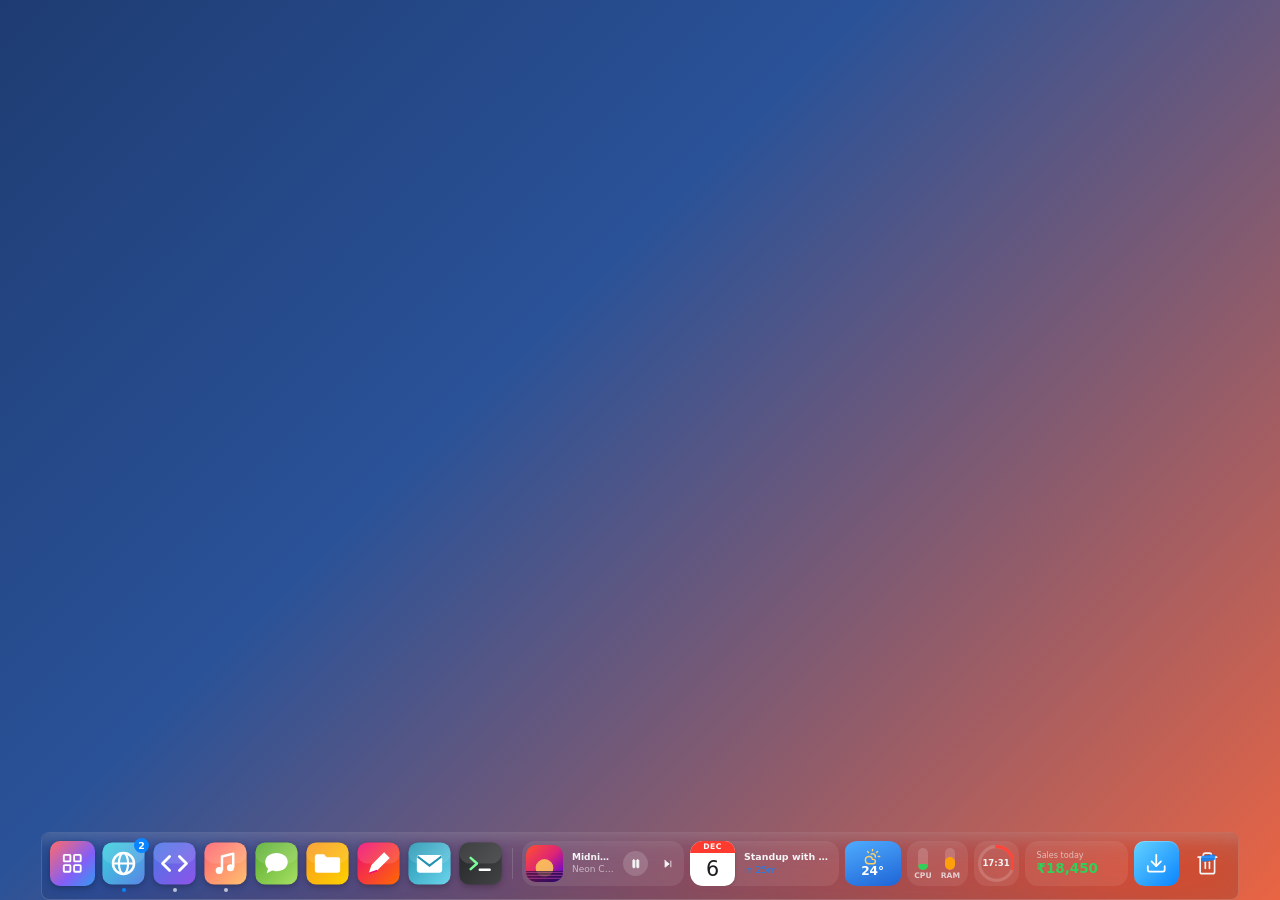
==== play/index.html @ 3ddec847 "NovaDock website with live playground Co-Authored-By: Claude Opus 5.5 <noreply@anthropic.com> Claude" ====
<!doctype html>
<html lang="en">
  <head><meta charset="UTF-8" /><title>NovaDock preview</title>
  <style>
    html.wall, html.wall body { background: url("wall.jpg") center/cover, linear-gradient(135deg,#1e3c72,#2a5298 40%,#e96443 100%) !important; }
    html.wall .glass { backdrop-filter: blur(28px) saturate(1.6); }
  </style>  <script type="module" crossorigin src="./assets/index-BwRllXkb.js"></script>
  <link rel="modulepreload" crossorigin href="./assets/event-B0zPIcTP.js">
</head>
  <body><div id="root"></div></body>
</html>
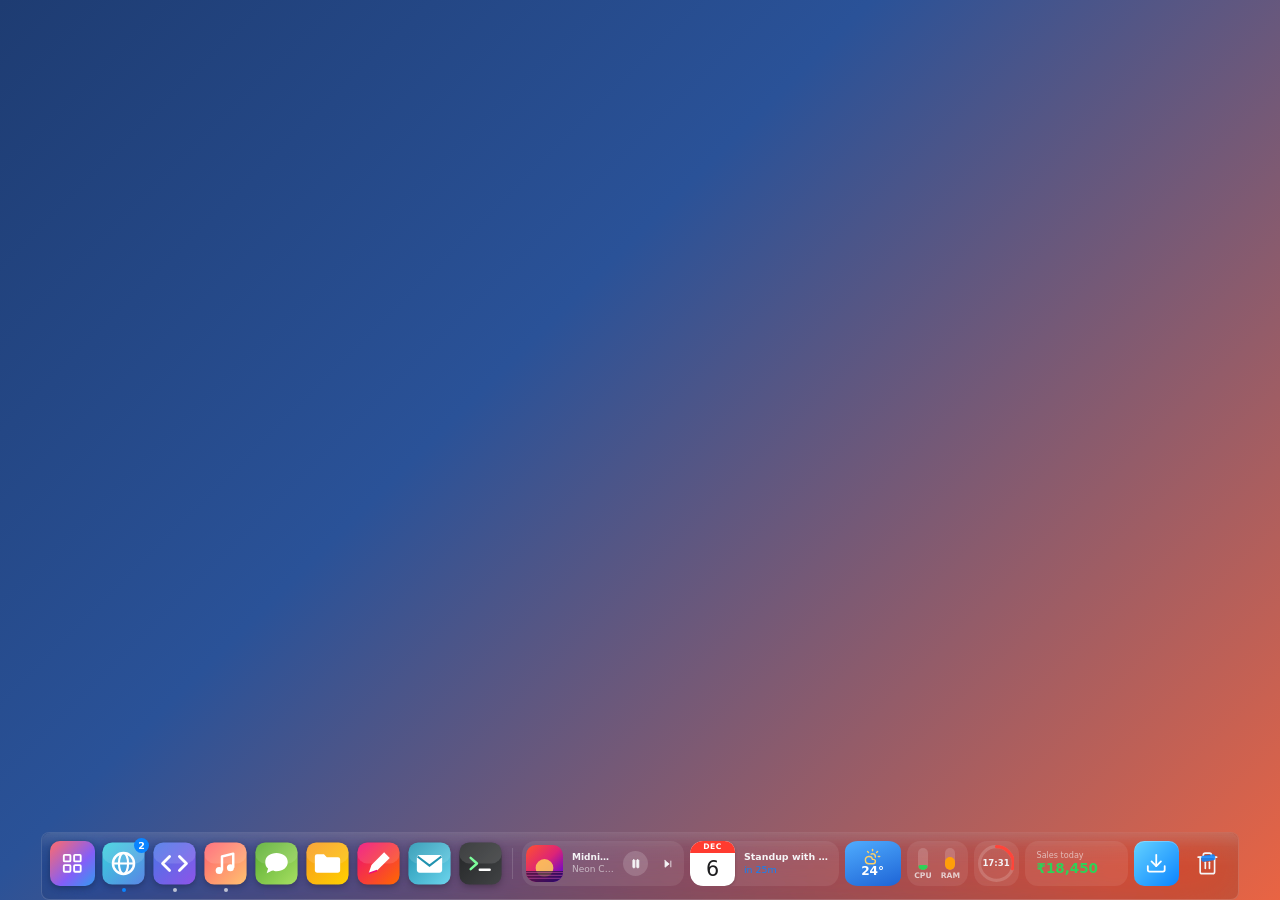
==== commit 24a06bec: "Dodo live checkout link, Pro licensing, legal pages and purchase banner Co-Authored-By: Claude Opus " ====
--- a/play/index.html
+++ b/play/index.html
@@ -4,7 +4,7 @@
   <style>
     html.wall, html.wall body { background: url("wall.jpg") center/cover, linear-gradient(135deg,#1e3c72,#2a5298 40%,#e96443 100%) !important; }
     html.wall .glass { backdrop-filter: blur(28px) saturate(1.6); }
-  </style>  <script type="module" crossorigin src="./assets/index-BwRllXkb.js"></script>
+  </style>  <script type="module" crossorigin src="./assets/index-3jPj9wVy.js"></script>
   <link rel="modulepreload" crossorigin href="./assets/event-B0zPIcTP.js">
 </head>
   <body><div id="root"></div></body>
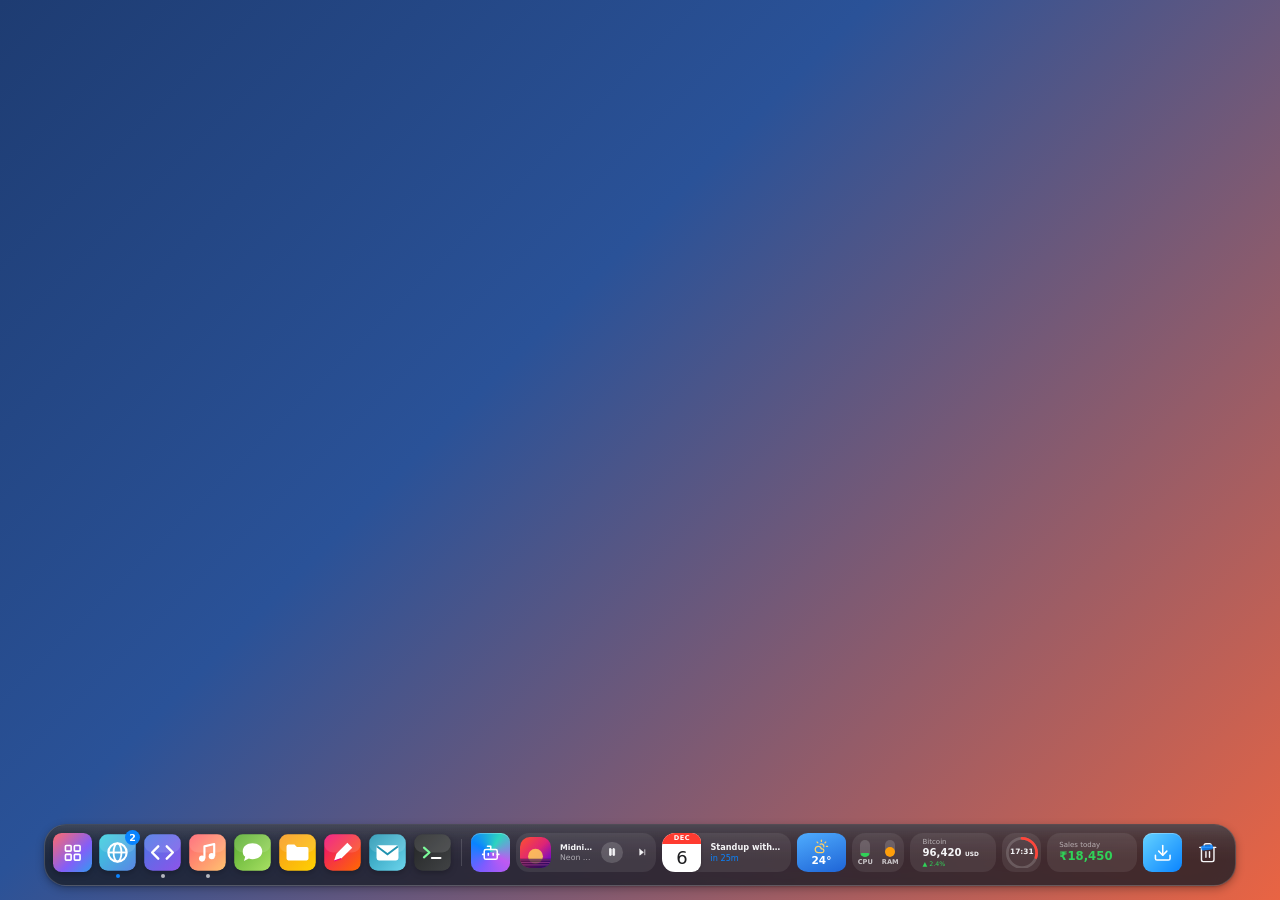
==== commit 59b4bf2e: "Microsoft Store first, send-to-PC for phones, no free trial, 110 widgets, v0.1.2 installer Co-Author" ====
--- a/play/index.html
+++ b/play/index.html
@@ -1,10 +1,10 @@
 <!doctype html>
 <html lang="en">
-  <head><meta charset="UTF-8" /><title>NovaDock preview</title>
+  <head><meta charset="UTF-8" /><meta name="color-scheme" content="dark" /><title>NovaDock preview</title>
   <style>
     html.wall, html.wall body { background: url("wall.jpg") center/cover, linear-gradient(135deg,#1e3c72,#2a5298 40%,#e96443 100%) !important; }
     html.wall .glass { backdrop-filter: blur(28px) saturate(1.6); }
-  </style>  <script type="module" crossorigin src="./assets/index-3jPj9wVy.js"></script>
+  </style>  <script type="module" crossorigin src="./assets/index-BQS29LC_.js"></script>
   <link rel="modulepreload" crossorigin href="./assets/event-B0zPIcTP.js">
 </head>
   <body><div id="root"></div></body>
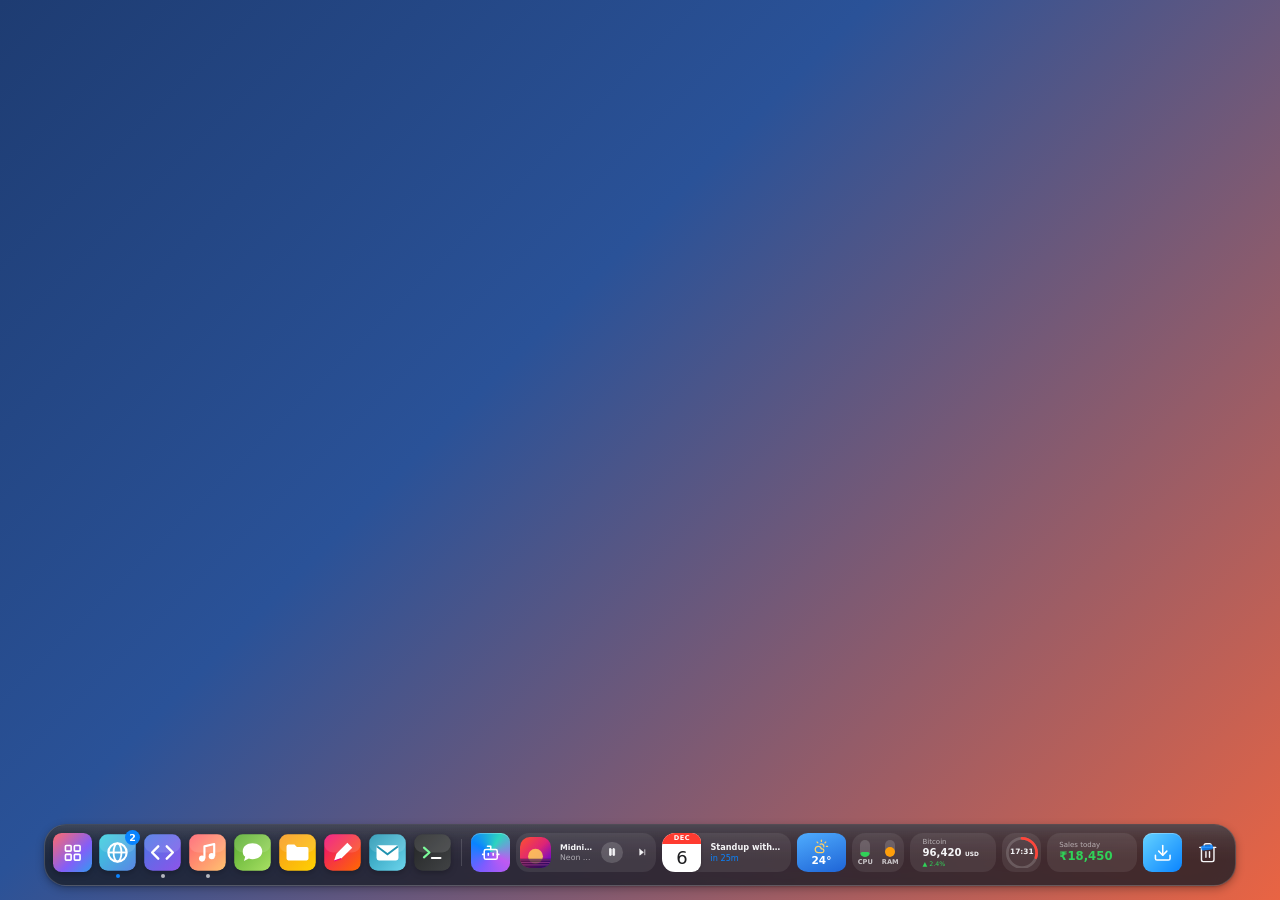
==== commit edcc02dd: "Stop the page from jumping: hero demo never scrolls the page on focus, fixed image/video sizes Co-Au" ====
--- a/play/index.html
+++ b/play/index.html
@@ -4,7 +4,7 @@
   <style>
     html.wall, html.wall body { background: url("wall.jpg") center/cover, linear-gradient(135deg,#1e3c72,#2a5298 40%,#e96443 100%) !important; }
     html.wall .glass { backdrop-filter: blur(28px) saturate(1.6); }
-  </style>  <script type="module" crossorigin src="./assets/index-BQS29LC_.js"></script>
+  </style>  <script type="module" crossorigin src="./assets/index-CGR61Xlf.js"></script>
   <link rel="modulepreload" crossorigin href="./assets/event-B0zPIcTP.js">
 </head>
   <body><div id="root"></div></body>
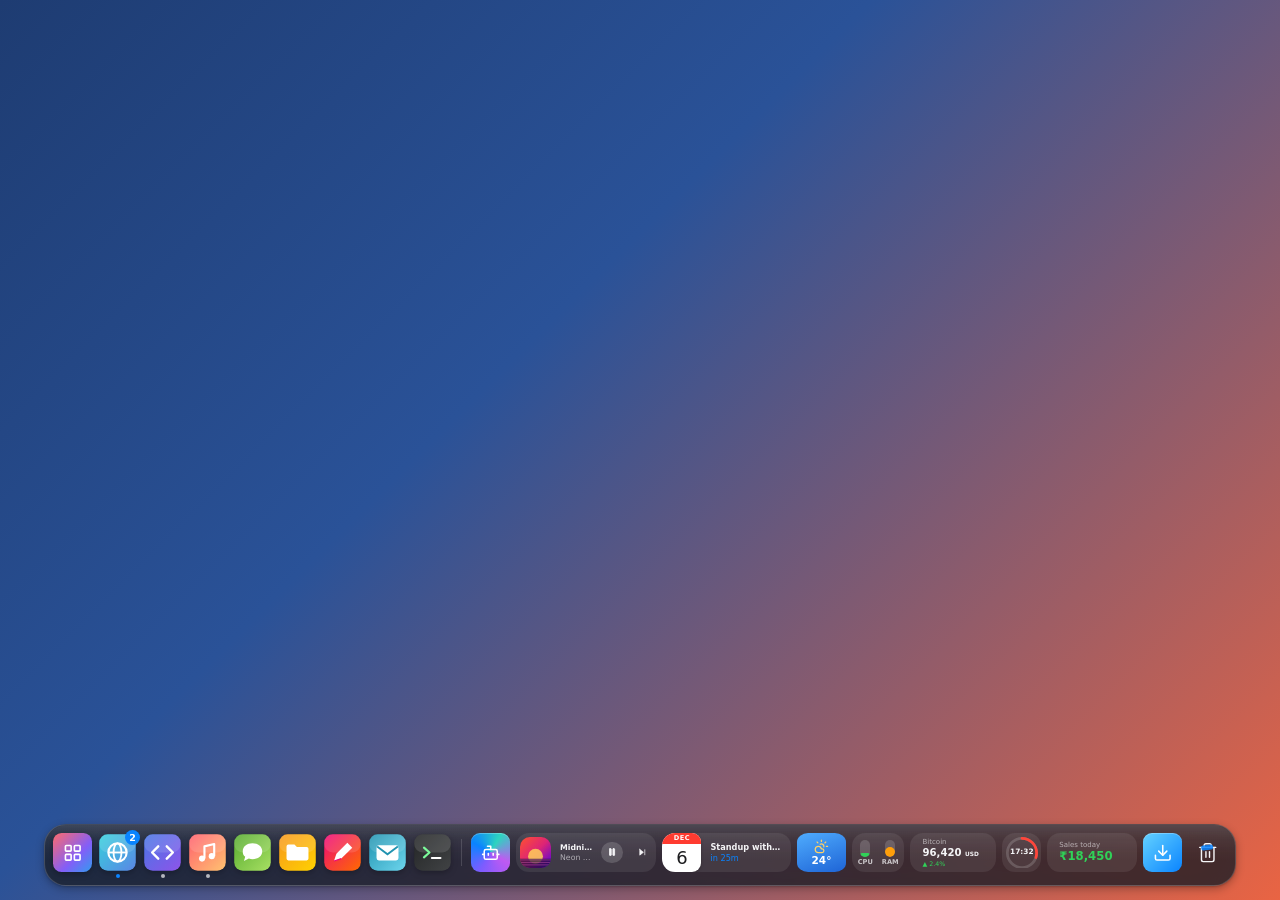
==== commit 8e66e179: "Playground: Neon Sunset theme" ====
--- a/play/index.html
+++ b/play/index.html
@@ -4,7 +4,7 @@
   <style>
     html.wall, html.wall body { background: url("wall.jpg") center/cover, linear-gradient(135deg,#1e3c72,#2a5298 40%,#e96443 100%) !important; }
     html.wall .glass { backdrop-filter: blur(28px) saturate(1.6); }
-  </style>  <script type="module" crossorigin src="./assets/index-CGR61Xlf.js"></script>
+  </style>  <script type="module" crossorigin src="./assets/index-BfH7fINr.js"></script>
   <link rel="modulepreload" crossorigin href="./assets/event-B0zPIcTP.js">
 </head>
   <body><div id="root"></div></body>
